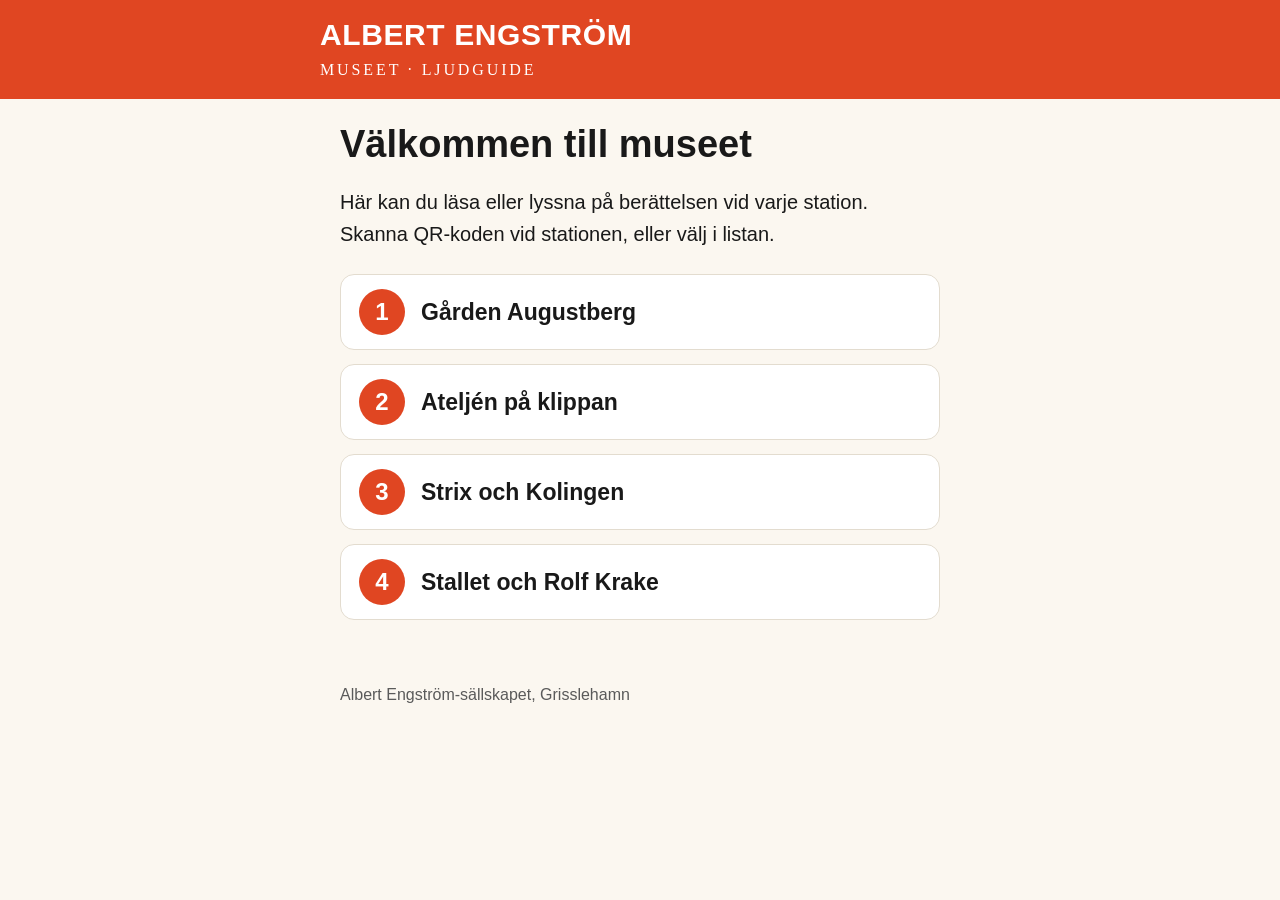
==== index.html @ bbb0a7d9 "Steg 3–4: sidan byggd i sällskapets stil, förslagstexter, testad lokalt Co-Authored-By: Claude Fable" ====
<!doctype html>
<html lang="sv">
<head>
<meta charset="utf-8">
<meta name="viewport" content="width=device-width, initial-scale=1">
<meta name="robots" content="noindex">
<title>Ljudguide – Albert Engström-museet</title>
<link rel="stylesheet" href="style.css">
</head>
<body>
<header class="topp"><a href="index.html"><span class="namn">Albert Engström</span><span class="under">Museet · Ljudguide</span></a></header>
<main>
<h1>Välkommen till museet</h1>
<p>Här kan du läsa eller lyssna på berättelsen vid varje station. Skanna QR-koden vid stationen, eller välj i listan.</p>
<ul class="stationer">
<li><a href="station-1.html"><span class="siffra">1</span><span>Gården Augustberg</span></a></li>
<li><a href="station-2.html"><span class="siffra">2</span><span>Ateljén på klippan</span></a></li>
<li><a href="station-3.html"><span class="siffra">3</span><span>Strix och Kolingen</span></a></li>
<li><a href="station-4.html"><span class="siffra">4</span><span>Stallet och Rolf Krake</span></a></li>
</ul>
</main>
<footer>Albert Engström-sällskapet, Grisslehamn</footer>
<script src="app.js"></script>
</body>
</html>
---- style.css ----
/* Albert Engström-museet – QR-guide.
   Färger och stil följer sällskapets logga: orangeröd platta, vit fet text, tunn serif i versaler. */
:root {
  --rod: #e04622;        /* sällskapets orangeröda */
  --rod-mork: #b2361a;   /* mörkare, för tryckta knappar och länkar */
  --papper: #fbf7f0;     /* varmt benvitt, som gammalt papper */
  --kort: #ffffff;
  --text: #191919;
  --dampad: #5a5a5a;
  --linje: #e3dccf;
}
* { box-sizing: border-box; }
html { font-size: 20px; -webkit-text-size-adjust: 100%; }
body {
  margin: 0;
  background: var(--papper);
  color: var(--text);
  font-family: -apple-system, BlinkMacSystemFont, "Segoe UI", Roboto, "Helvetica Neue", Arial, sans-serif;
  line-height: 1.6;
}
a { color: var(--rod-mork); }

.topp { background: var(--rod); color: #fff; padding: 18px 20px 16px; }
.topp a { color: #fff; text-decoration: none; display: block; max-width: 640px; margin: 0 auto; }
.topp .namn { display: block; font-weight: 800; font-size: 1.5rem; letter-spacing: 0.02em; text-transform: uppercase; line-height: 1.1; }
.topp .under { display: block; font-family: Georgia, "Times New Roman", serif; font-size: 0.8rem; letter-spacing: 0.18em; text-transform: uppercase; margin-top: 6px; }

main { max-width: 640px; margin: 0 auto; padding: 24px 20px 48px; }
.nummer { font-family: Georgia, "Times New Roman", serif; font-size: 0.8rem; letter-spacing: 0.18em; text-transform: uppercase; color: var(--rod-mork); margin: 0 0 4px; }
h1 { font-size: 1.9rem; line-height: 1.15; margin: 0 0 20px; }
p { margin: 0 0 1.1em; }
blockquote {
  margin: 1.4em 0; padding: 4px 0 4px 18px;
  border-left: 5px solid var(--rod);
  font-family: Georgia, "Times New Roman", serif; font-style: italic; font-size: 1.05rem;
}
blockquote p { margin: 0; }

/* Lyssna-rutan */
.lyssna { background: var(--kort); border: 1px solid var(--linje); border-radius: 14px; padding: 18px; margin: 0 0 28px; }
.knapp {
  display: block; width: 100%; min-height: 68px;
  border: 0; border-radius: 12px; padding: 16px 20px;
  background: var(--rod); color: #fff;
  font: inherit; font-size: 1.25rem; font-weight: 700;
  text-align: center; text-decoration: none; cursor: pointer;
}
.knapp:active, .knapp[aria-pressed="true"] { background: var(--rod-mork); }
.knapp:focus-visible, a:focus-visible { outline: 4px solid var(--text); outline-offset: 3px; }
.tips { font-size: 0.85rem; color: var(--dampad); margin: 12px 0 0; text-align: center; }
audio { display: block; width: 100%; margin-top: 14px; }
.js audio[hidden] { display: none; }

/* Startsidans lista */
.stationer { list-style: none; margin: 24px 0 0; padding: 0; }
.stationer li { margin: 0 0 14px; }
.stationer a {
  display: flex; align-items: center; gap: 16px; min-height: 76px;
  background: var(--kort); border: 1px solid var(--linje); border-radius: 14px;
  padding: 14px 18px; color: var(--text); text-decoration: none; font-size: 1.15rem; font-weight: 700;
}
.stationer .siffra {
  flex: none; width: 46px; height: 46px; border-radius: 50%;
  background: var(--rod); color: #fff; display: flex; align-items: center; justify-content: center; font-size: 1.2rem;
}

.fot-nav { display: flex; gap: 12px; margin-top: 36px; }
.fot-nav a {
  flex: 1; min-height: 60px; display: flex; align-items: center; justify-content: center; text-align: center;
  border: 2px solid var(--rod-mork); border-radius: 12px; padding: 10px 12px;
  color: var(--rod-mork); text-decoration: none; font-weight: 700;
}
footer { max-width: 640px; margin: 0 auto; padding: 0 20px 40px; font-size: 0.8rem; color: var(--dampad); }
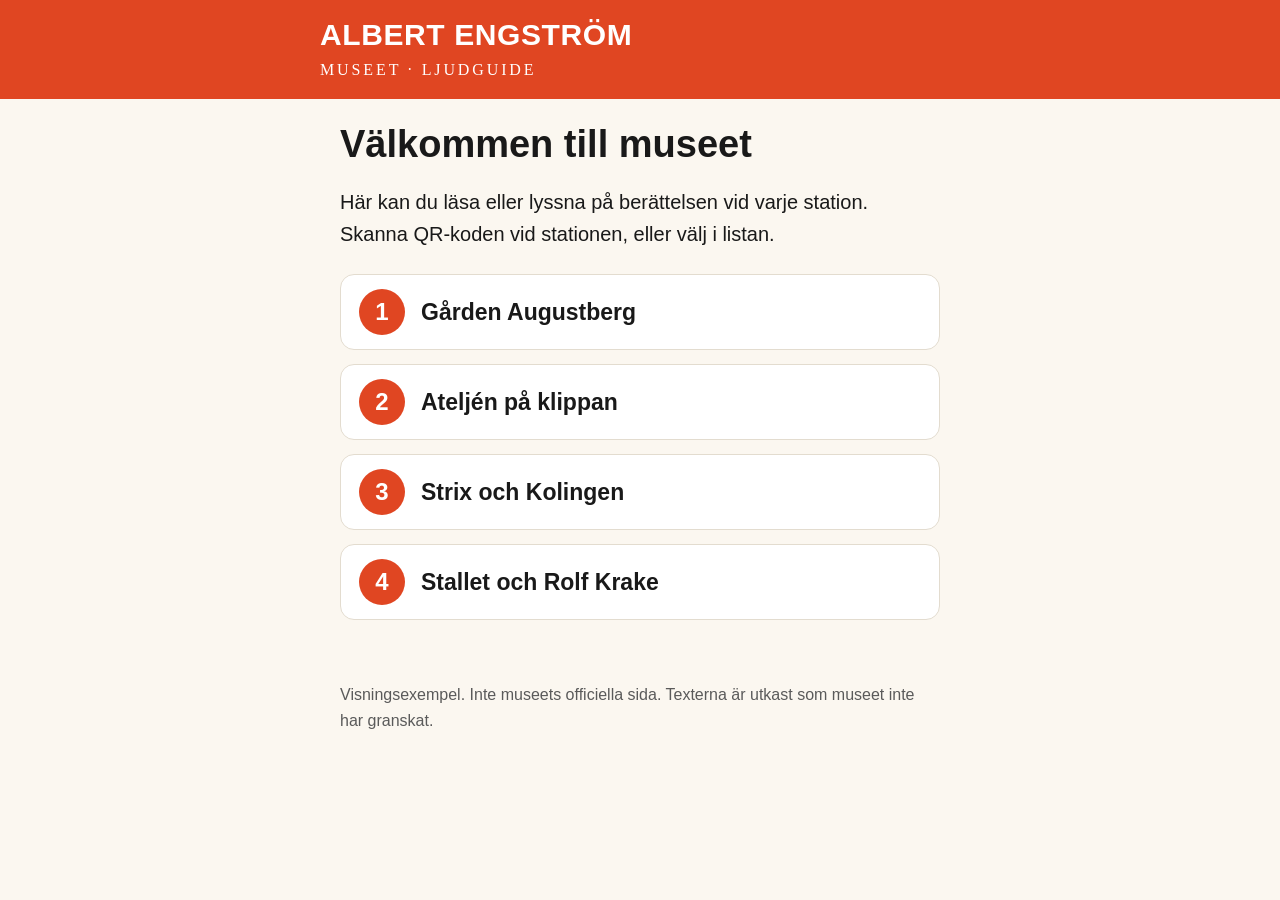
==== commit 1d7fbbfa: "Märk sidorna som visningsexempel Co-Authored-By: Claude Fable 5.2 <noreply@anthropic.com>" ====
--- a/index.html
+++ b/index.html
@@ -19,7 +19,7 @@
 <li><a href="station-4.html"><span class="siffra">4</span><span>Stallet och Rolf Krake</span></a></li>
 </ul>
 </main>
-<footer>Albert Engström-sällskapet, Grisslehamn</footer>
+<footer>Visningsexempel. Inte museets officiella sida. Texterna är utkast som museet inte har granskat.</footer>
 <script src="app.js"></script>
 </body>
 </html>
